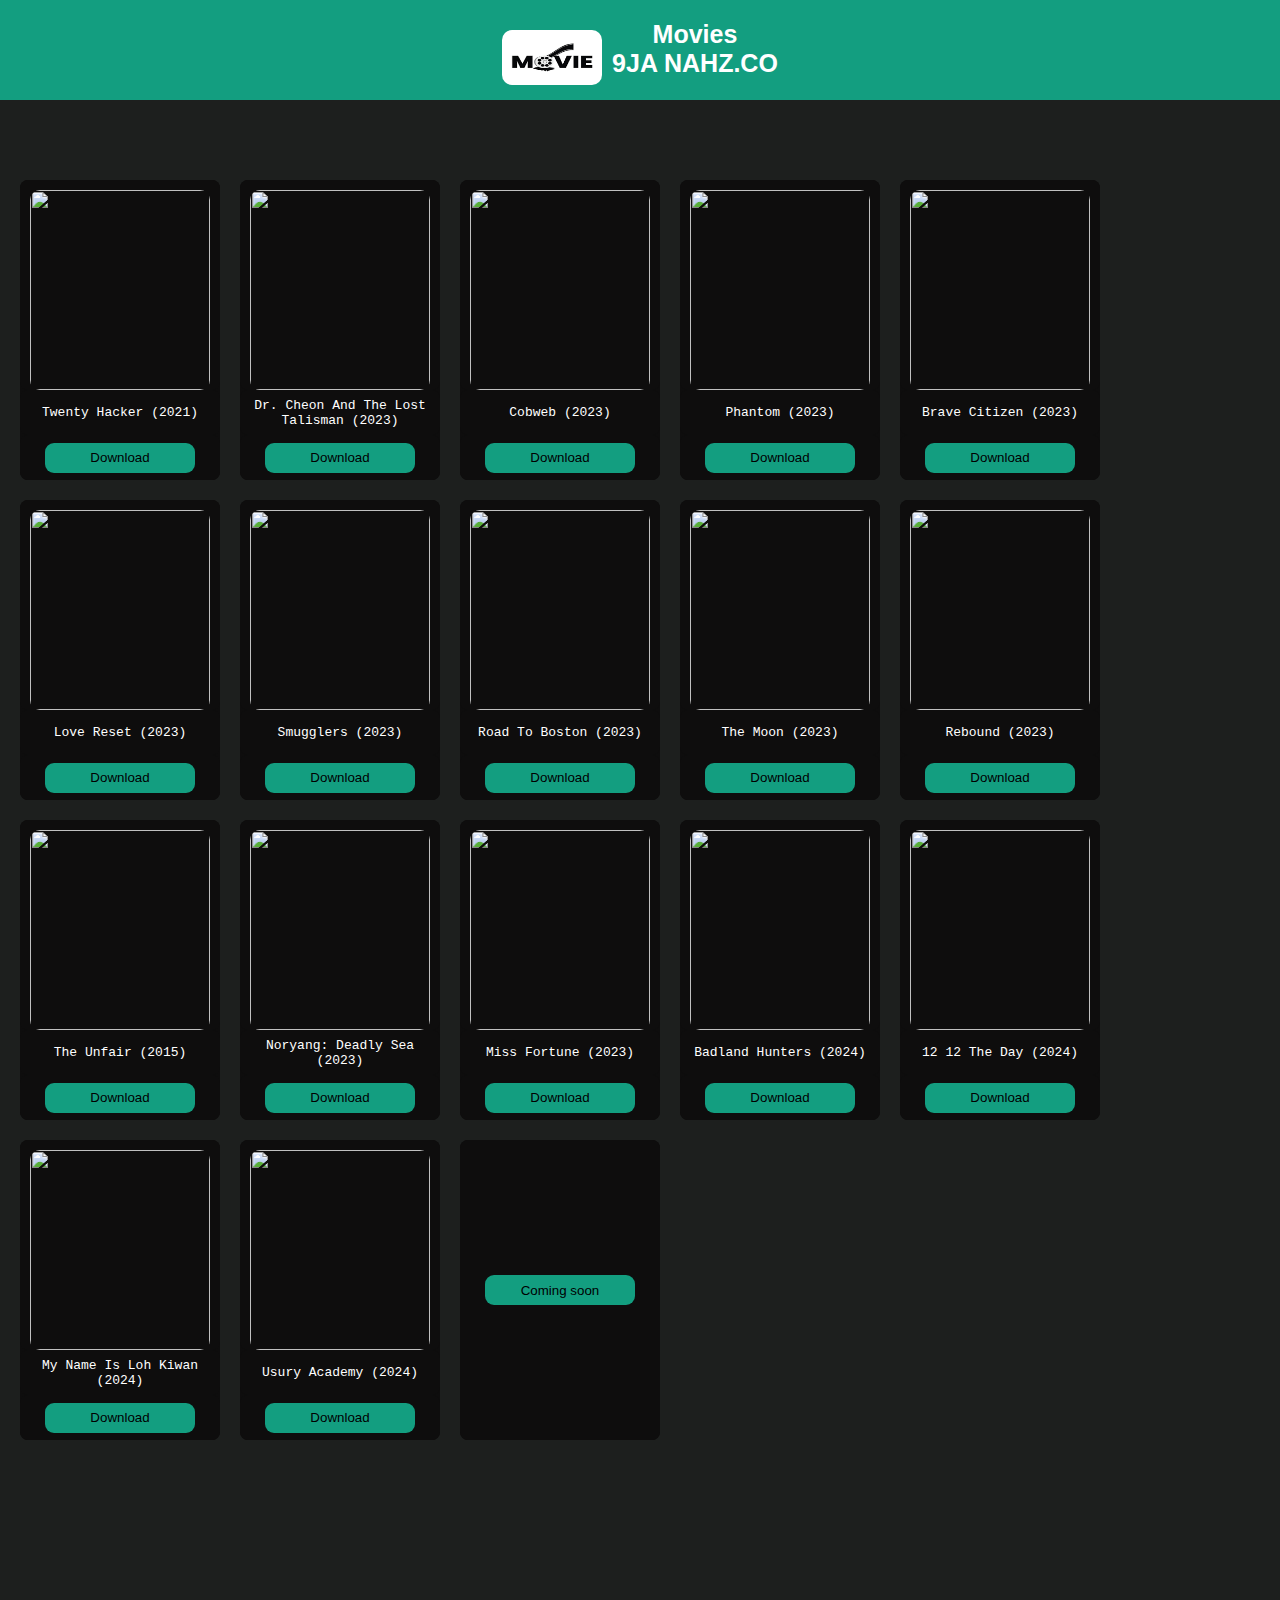
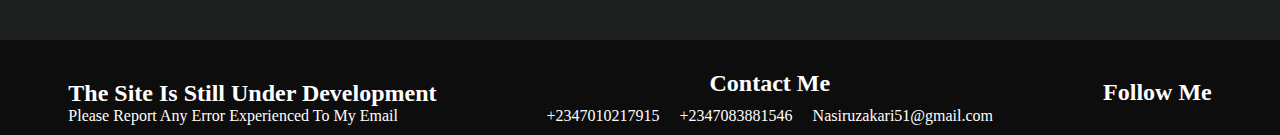
==== Korean.html @ 951fbe69 "Add files via upload" ====
<!DOCTYPE html>
<html lang="en">
<head>
    <meta charset="UTF-8">
    <meta name="viewport" content="width=device-width, initial-scale=1.0">
    <title>9ja Nazh Movies</title>
    <link rel="stylesheet" href="indian.css">
    <script src="https://kit.fontawesome.com/4f9d49a7f3.js" crossorigin="anonymous"></script>
</head>
<body>
    

 





    <nav class="motherdiv">
        <div class="son1">
            <div class="logo">
            <img src="download.png" alt="">
        </div>
        <div>
    <h3>Movies<br>
    9JA NAHZ.CO</h3>    
</div> 
        </div>
    </nav>


<div class="parent_link">

    <ul>
        <a class="youtube" href="https://www.youtube.com/channel/UCvSjnhHlLMo2Jrr7wGfpUfw"><i class="fa-brands fa-youtube fa-2xl" style="color: red;"></i></a>
      
        <a class="facebook" href="https://web.facebook.com/nasiru.zakari.50"><i class="fa-brands fa-facebook fa-2xl" style="color: #005eff;"></i></a>
        <a class="instagram" href="https://www.instagram.com/narh_seer/"><i class="fa-brands fa-instagram fa-2xl" style="color: rgb(228, 33, 195);"></i></a>
        <a href="https://web.whatsapp.com/" ><i class="fa-brands fa-whatsapp fa-2xl" style="color: #21a77f;"></i></a>
    </ul>

</div>









    <div class="parent">
        <div class="box1">
            <div>
    <img src="https://nkiri.com/wp-content/uploads/2024/01/twenty-hacky-korean-movie-150x150.jpg" 
     >
    </div>
    <div>
        <p>
            Twenty Hacker (2021)
        </p>
        </div>
        
         <div>
         <button type="button" onclick="location.href='https://downloadwella.com/xr3apszz1z4v/Twenty.Hacker.(NKIRI.COM).2021.AMZN.WEB-DL.DOWNLOADED.FROM.NKIRI.COM.mkv.html '">
            Download
            </button>
        </div>
            </div>
    
    
    
    
        <div>
            <div>
    <img src=" https://nkiri.com/wp-content/uploads/2024/01/dr-cheon-and-the-lost-talisman-korean-movie-150x150.jpg" >
    </div>
    
    <div>
        <p>
            Dr. Cheon and the Lost Talisman (2023)
        </p>
    </div>
    
    <div>
    <button type="button" onclick="location.href='https://wetafiles.com/cm2x8779ug57/Dr.Cheon.and.the.Lost.Talisman.(NKIRI.COM).2023.WEB-DL.DOWNLOADED.FROM.NKIRI.COM.mkv.html'">
    Download
    </button>
    </div>
        </div>
    
    
    
    
     <div>
        <div>
                <img src="https://nkiri.com/wp-content/uploads/2023/12/cobweb-korean-movie-150x150.jpg" >
            </div>
            <div>
            <p>
                Cobweb (2023)
            </p>
        </div>
    <div>
        <button type="button" onclick="location.href=' https://downloadwella.com/opzzuzn45i3z/Cobweb.(NKIRI.COM).2023.NF.WEB-DL.DOWNLOADED.FROM.NKIRI.COM.mkv.html'">
            Download
        </button>
    </div>
    
     </div>
    
     <div>
        <div>
<img src="https://nkiri.com/wp-content/uploads/2023/10/phantom-korean-movie-150x150.jpg" >      
    </div>
    <div>
    <p> Phantom (2023)</p>
</div>
    <div>
        <button type="button" onclick="location.href=' https://downloadwella.com/v2mt89lkhq6z/Phantom.(NKIRI.COM).2023.WEB-DL.DOWNLOADED.FROM.NKIRI.COM.mkv.html'">
            Download
        </button>
    </div>
    
     </div>
    
    
    
    
    
    
    
    
    
     <div>
        <div>
        <img src="https://nkiri.com/wp-content/uploads/2023/12/brave-citizen-korean-movie-150x150.jpg" >
    
    </div>
    <div>
        <p> Brave Citizen (2023)</p>
        </div>
    <div>
        <button type="button" onclick="location.href=' https://downloadwella.com/cg785h39jboq/Brave.Citizen.(NKIRI.COM).2023.WEB-DL.DOWNLOADED.FROM.NKIRI.COM.mkv.html'">
            Download
        </button>
    </div>
     </div>
    
    
    <div>
        <div>
            <img src=" https://nkiri.com/wp-content/uploads/2023/12/love-reset-korean-drama-150x150.jpg" >
    
        </div>
        <div>
            <p>Love Reset (2023)</p>
    
        </div>
        <div>
            <button type="button" onclick="location.href=' https://downloadwella.com/l7foxsbrdo6y/Love.Reset.(NKIRI.COM).2023.WEB-DL.DOWNLOADED.FROM.NKIRI.COM.mkv.html'">
                Download
            </button>
        </div>
    </div>
    
    
    <div>
        <div>
<img src="https://nkiri.com/wp-content/uploads/2023/11/snugglers-korean-movie-150x150.jpg" >
</div>

<div>
    <p>
        Smugglers (2023)
    </p>
</div>

<div>
<button type="button" onclick="location.href=' https://downloadwella.com/udpx88fip88y/Smugglers.(NKIRI.COM).2023.AMZN.WEB-DL.DOWNLOADED.FROM.NKIRI.COM.mkv.html'">
Download
</button>
</div>
    </div>


    <div>
        <div>
<img src="https://nkiri.com/wp-content/uploads/2023/11/road-to-boston-korean-movie-150x150.jpg" >
</div>

<div>
    <p>
        Road to Boston (2023)
    </p>
</div>

<div>
<button  type="button" onclick="location.hraf=https://downloadwella.com/zffy4ccoqlq3/Road.to.Boston.(NKIRI.COM).2023.WEBRip.DOWNLOADED.FROM.NKIRI.COM.mkv.html'">
Download
</button>
</div>
    </div>


    <div>
        <div>
<img src="https://nkiri.com/wp-content/uploads/2023/10/the-moon-korean-movie-150x150.jpg" >
</div>

<div>
    <p>
        The Moon (2023)
 
    </p>
</div>

<div>
<button type="button" onclick="location.href='https://downloadwella.com/gg2vx6ino3ud/The.Moon.(NKIRI.COM).2023.WEBRip.DOWNLOADED.FROM.NKIRI.COM.mkv.html'">
Download
</button>
</div>
    </div>


    <div>
        <div>
<img src=" https://nkiri.com/wp-content/uploads/2023/10/rebound-korean-movie-150x150.jpg" >
</div>

<div>
    <p>
        Rebound (2023) 
    </p>
</div>

<div>
<button  type="button" onclick="location.href='https://downloadwella.com/wdf18ufzjdop/Rebound.(NKIRI.COM).2023.NF.WEB-DL.DOWNLOADED.FROM.NKIRI.COM.mkv.html'">
Download
</button>
</div>
    </div>


    <div>
        <div>
<img src="https://nkiri.com/wp-content/uploads/2024/05/the-unfair-korean-movie-150x150.jpg" >
</div>

<div>
    <p>
        The Unfair (2015)
    </p>
</div>

<div>
<button type="button" onclick="location.href=' https://downloadwella.com/zl6ener96pdb/The.Unfair.(NKIRI.COM).2015.NF.WEB-DL.DOWNLOADED.FROM.NKIRI.COM.mkv.html'">
Download
</button>
</div>
    </div>


    <div>
        <div>
<img src="https://nkiri.com/wp-content/uploads/2024/05/noryang-deadly-sea-korean-drama-150x150.jpg" >
</div>

<div>
    <p>
        Noryang: Deadly Sea (2023)
    </p>
</div>

<div>
<button type="button" onclick="location.href='https://downloadwella.com/8wiecxs9t3lo/Noryang.Deadly.Sea.(NKIRI.COM).2023.AMZN.WEB-DL.DOWNLOADED.FROM.NKIRI.COM.mkv.html'">
Download
</button>
</div>
    </div>


    <div>
        <div>
<img src="https://nkiri.com/wp-content/uploads/2024/05/miss-fortune-korean-movie-150x150.jpg" >
</div>

<div>
    <p>
        Miss Fortune (2023)
    </p>
</div>

<div>
<button type="button" onclick="location.href='https://downloadwella.com/j58unjtkn5nl/Miss.Fortune.(NKIRI.COM).2023.WEB-DL.DOWNLOADED.FROM.NKIRI.COM.mkv.html'">
Download
</button>
</div>
    </div>


    <div>
        <div>
<img src="https://nkiri.com/wp-content/uploads/2024/01/badland-hunters-korean-movie-150x150.jpg" >
</div>

<div>
    <p>
        Badland Hunters (2024)
    </p>
</div>

<div>
<button type="button" onclick="location.href='https://downloadwella.com/f0mkkyudvjeg/Badland.Hunters.(NKIRI.COM).2024.NF.WEB-DL.DOWNLOADED.FROM.NKIRI.COM.mkv.html'">
Download
</button>
</div>
    </div>


    <div>
        <div>
<img src="https://nkiri.com/wp-content/uploads/2024/02/12-12-the-day-korean-movie-150x150.jpg" >
</div>

<div>
    <p>
        12 12 The Day (2024)
    </p>
</div>

<div>
<button type="button" onclick="location.href='https://downloadwella.com/gnpyh91uihzu/12.12.The.Day.(NKIRI.COM).2023.WEB-DL.DOWNLOADED.FROM.NKIRI.COM.mkv.html'">
Download
</button>
</div>
    </div>


    <div>
        <div>
<img src="https://nkiri.com/wp-content/uploads/2024/03/my-name-is-loh-kiwan-hollywood-movie-150x150.jpg" >
</div>

<div>
    <p>
        My Name is Loh Kiwan (2024)
    </p>
</div>

<div>
<button type="button" onclick="location.href='https://downloadwella.com/tf0qnxho075n/My.Name.Is.Loh.Kiwan.(NKIRI.COM).2024.NF.WEB-DL.DOWNLOADED.FROM.NKIRI.COM.mkv.html'">
Download
</button>
</div>
    </div>


    <div>
        <div>
<img src="https://nkiri.com/wp-content/uploads/2024/03/usury-academy-korean-movie-150x150.jpg" >
</div>

<div>
    <p>
        Usury Academy (2024)
    </p>
</div>

<div>
<button type="button" onclick="location.href='https://downloadwella.com/t6trp9kwokxk/Usury.Academy.(NKIRI.COM).2023.WAVVE.WEB-DL.DOWNLOADED.FROM.NKIRI.COM.mkv.html'">
Download
</button>
</div>
    </div>

    



    <div>
        



<div>
<button>
Coming soon
</button>
</div>
    </div>







     </div>








 <!--this is the begining of footer part--> 


<footer>
    <div class="wrapper">
    <div class="footer_div1">
     <h2>  the site is still  under development</h2>
     <p>please report any error experienced to my email</p> 
    </div>
    <div class="contact">
        <h2>contact me</h2>
        <ul>
            
            <li><i class="fa-solid fa-phone fa-xg"></i>+2347010217915</li>
        <li><i class="fa-solid fa-phone fa-xg"></i>+2347083881546</li>
       
        
    <li><i class="fa-solid fa-envelope fa-xl" style="color: #005eff;"></i>Nasiruzakari51@gmail.com</li>
    </ul>
    


</div>

<div class="icon_links">
 <h2>follow me</h2>
    <ul>
        <li><a href=""></a><i class="fa-brands fa-instagram fa-xl" style="color: #e4259e;"></i></li>
        <li><a href=""></a><i class="fa-brands fa-twitter fa-xl" style="color: #74C0FC;"></i></li>
        <li><a href=""></a><i class="fa-brands fa-facebook fa-xl" style="color: #1e00ff;"></i></li>
        <li><a href=""></a><i class="fa-brands fa-youtube fa-xl" style="color: #ff0000;"></i></li>
        <li><a href=""></a></li>
    </ul>
</div>
    </div>
</footer>


<!--this is the end of footer part--> 




</body>
</html>
---- indian.css ----
*{
    margin: 0%;
    padding: 0%;
}
body{
    background-color:var(--background--colour) ;
    color: var(--text--colour);
    display: flex;
    flex-direction: column;

}
:root{a
    --text--size:1.2em ;
    --text--colour:white ;
    --background--colour:rgb(29, 31, 30) ;
    --cards--background--colour:  rgb(14, 13, 13);
--footer--text:capitalize ;
}
.motherdiv{
height: 100px;
background-color:rgb(19, 158, 128);
display: flex;
justify-content: center;
position: sticky;
}
.parent{
display: flex;
flex-direction: row;
flex-wrap: wrap;
gap:20px ;
margin-top: 50px ;

}

@media (min-width:500px) {
.parent{
    display: flex;
    flex-direction: row;
    flex-wrap: wrap;
    gap:20px ;
    margin-top: 50px ;
    padding-left: 80px;
}
}

@media (min-width:1000px) {
    .parent{
        display: flex;
        flex-direction: row;
        flex-wrap: wrap;
        gap:20px ;
        margin-top: 50px ;
        padding-left: 20px;
    }
    }
    

@media (max-width:600px) {
    .parent{
    display: flex;
    flex-direction: column;

    }
    }

.parent div{
display: flex;
flex-direction: column;
align-items: center;
justify-content: center;
background-color: var(--cards--background--colour);
border-radius: 8px;
height: 300px;




}

img{
width: 180px;
height: 200px;
border-radius: 10px;
margin-top: 10px;
}
.parent  p{
text-transform: capitalize;
font-size:var(--text--size) ;
font-family:monospace ;

}
.parent div div {
width: 200px;


}
.parent div div p{
    text-align: center;
}

.parent div div button{
width: 150px;
height: 30px;
background-color: rgb(19, 158, 128);
border: none;
border-radius: 9px;

}

.parent div div button:hover{
    cursor: pointer;
}

.motherdiv .son1 h3{
text-align: center;
font-size: 25px;
font-family: 'Segoe UI', Tahoma, Geneva, Verdana, sans-serif;
}

.motherdiv .son1{
    margin-top: 20px;
    display: flex;
    flex-direction: row;
gap: 10px;
}
.son1 img{
    width: 100px;
    height:55px ;
}


.parent div:hover{
    padding: 5px;
    
    transition: 500ms ease-in-out ;
}
.parent_link{
    margin-top: 30px;
max-width: 100%;

overflow-x: auto;
}
.parent_link::-webkit-scrollbar{
    width: 0;
}

.parent_link ul{

    display: flex;
  justify-content: center;
  list-style: none;
  gap: 1rem;
}

.parent_link ul li { 
width:100%;
background-color: var(--cards--background--colour);
border-radius: 50px;
text-align: center;

}

.parent_link ul li a{
    color: white;
    text-transform: capitalize;
    text-decoration: none;
  
}

.parent_link ul li a:hover {
font-size: 20px;
    transition: 500ms;
    
}

@media (max-width:600px) {
    .parent_link ul li a:hover {

       font-size: medium;
      
    }
        
}



/*--this is the begining of footer part--*/ 



footer{
    margin-top: 200px;
    background-color: var(--cards--background--colour);
    height: ;


 
}
footer .wrapper{
    display: flex;

flex-direction: row;

align-items: center;
    gap: 100px;
    justify-content: center;
    margin-top: 30px;
}
@media (max-width:800px) {
    footer .wrapper{
        display: flex;
    
    flex-direction:column;
    align-items: center;
        gap: 20px;
        justify-content: center;
    }
}

footer .wrapper .footer_div1{
    text-transform: capitalize;

}

@media (max-width:800px){
    footer .wrapper .footer_div1{
        margin: 10px ;
    }
}


footer .wrapper h2{
text-transform: var(--footer--text);
text-align: center;
}

footer .contact ul li{ 
   
    list-style: none;
}




footer .contact ul li a{
    text-decoration: none;
    
}
footer .contact  ul{
    display: flex;
    flex-direction: row;
    margin: 10px 0px;
    }

     
    footer .icon_links ul  {
        display: flex;
        flex-direction: row;
        margin: 10px 0px;
        
        }

    @media (max-width:800px){

        footer .contact  ul{
            display: flex;
            flex-direction: column;
            align-items: center;
            margin: 10px 0px;
            }

    }
    @media (max-width:800px){

        footer .contact  ul li{ 

            margin: 5px 0px;
            }

    }

    @media (max-width:800px){

        footer .icon_links ul  {
            display: flex;
            flex-direction: row;
            margin: 10px 0px;
            
            }

    }

    footer .wrapper .icon_links  ul li {
        padding: 0px 5px;
        list-style: none;
    }

    @media (max-width:800px){
    footer .wrapper .icon_links  ul li {
        padding: 0px 5px;
        list-style: none;
    }
}

    footer .contact  ul li {
        padding: 0px 10px;
    }

    /*--this is the end  of footer part--*/
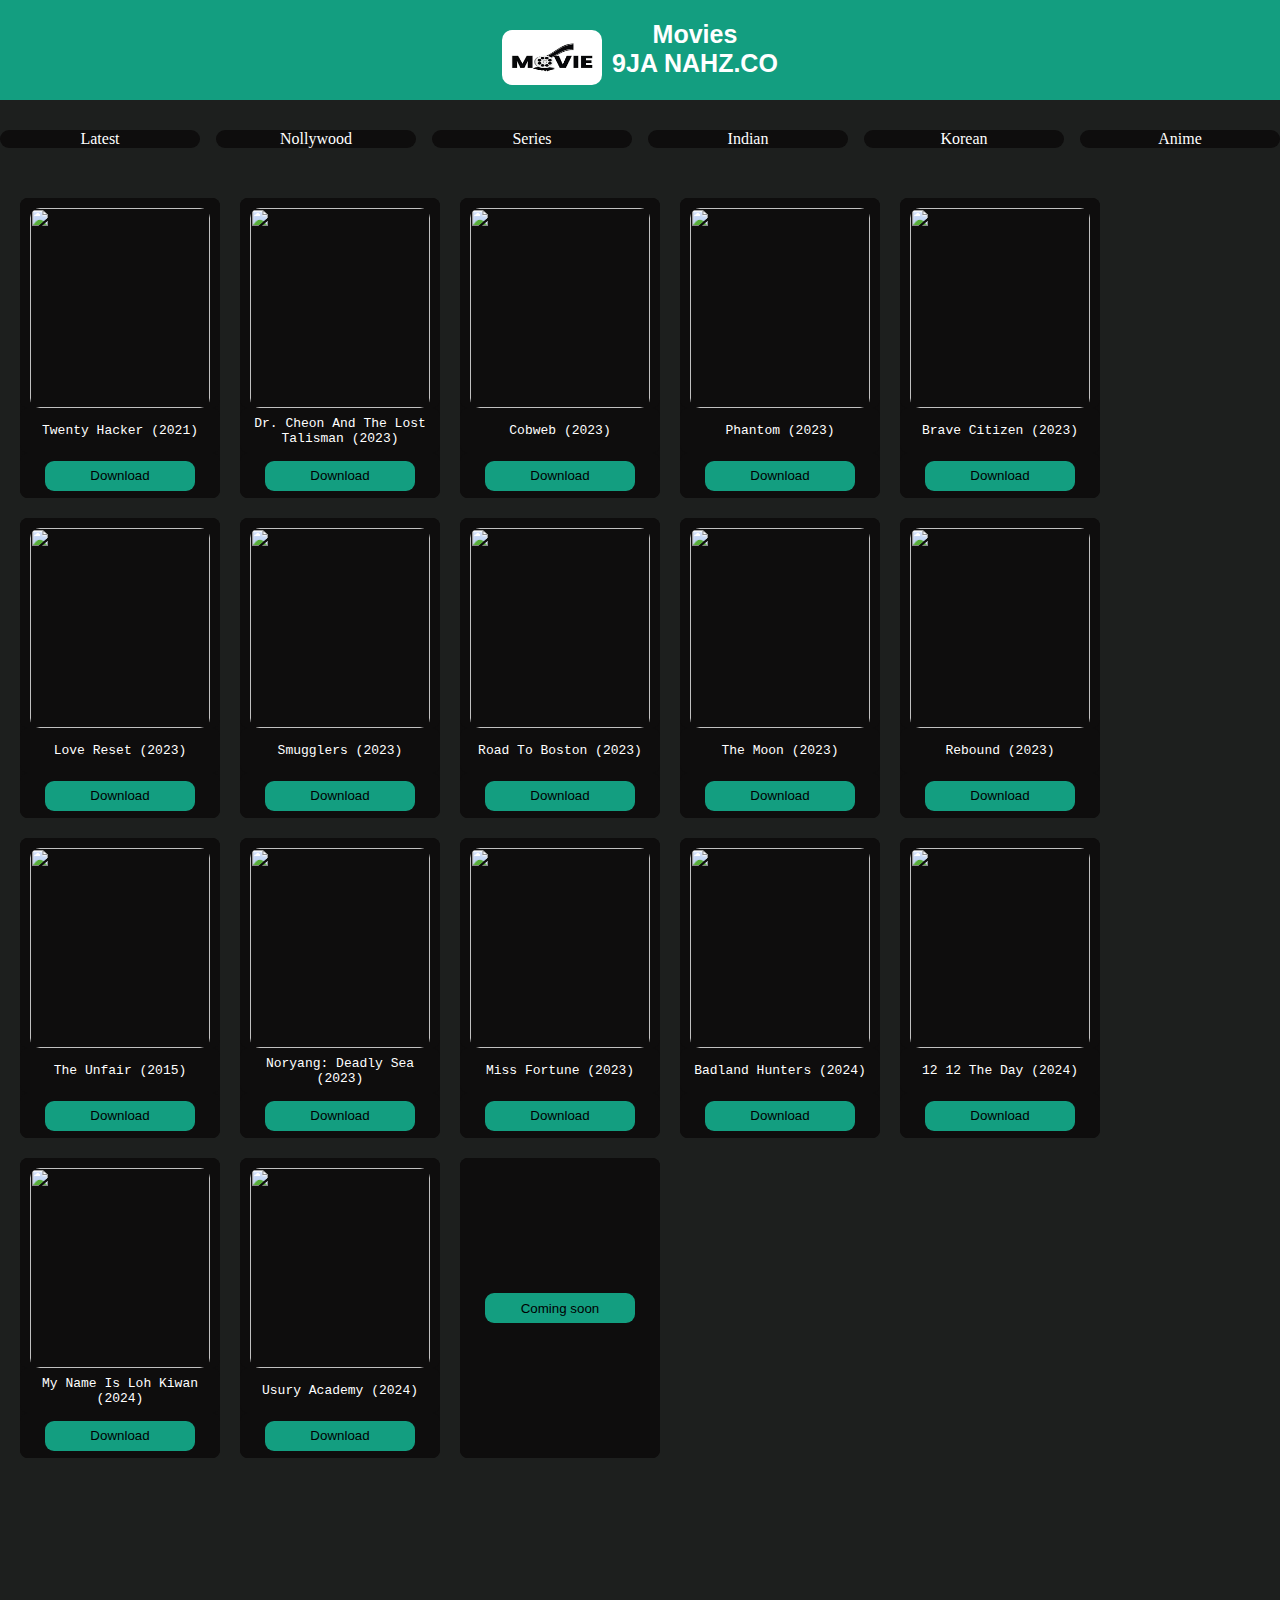
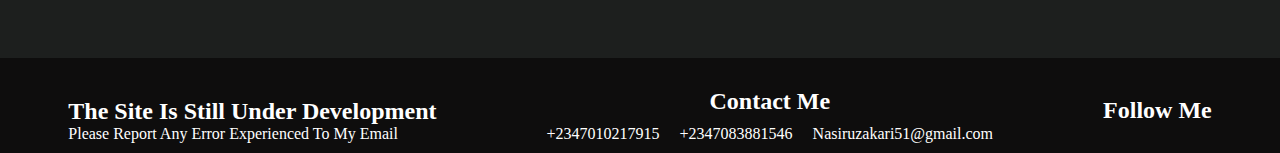
==== commit 07133f71: "Update Korean.html" ====
--- a/Korean.html
+++ b/Korean.html
@@ -32,11 +32,12 @@
 <div class="parent_link">
 
     <ul>
-        <a class="youtube" href="https://www.youtube.com/channel/UCvSjnhHlLMo2Jrr7wGfpUfw"><i class="fa-brands fa-youtube fa-2xl" style="color: red;"></i></a>
-      
-        <a class="facebook" href="https://web.facebook.com/nasiru.zakari.50"><i class="fa-brands fa-facebook fa-2xl" style="color: #005eff;"></i></a>
-        <a class="instagram" href="https://www.instagram.com/narh_seer/"><i class="fa-brands fa-instagram fa-2xl" style="color: rgb(228, 33, 195);"></i></a>
-        <a href="https://web.whatsapp.com/" ><i class="fa-brands fa-whatsapp fa-2xl" style="color: #21a77f;"></i></a>
+        <li><a href="index.html">latest</a></li>
+        <li><a href="nollywood.html">nollywood</a></li>
+        <li><a onclick="alert('Coming soon')">series</a></li>
+        <li><a href="indian.html">indian</a></li>
+        <li><a href="latest_movies.html">korean</a></li>
+        <li><a onclick="alert('Coming soon')">anime</a></li>
     </ul>
 
 </div>
@@ -432,11 +433,11 @@
 <div class="icon_links">
  <h2>follow me</h2>
     <ul>
-        <li><a href=""></a><i class="fa-brands fa-instagram fa-xl" style="color: #e4259e;"></i></li>
-        <li><a href=""></a><i class="fa-brands fa-twitter fa-xl" style="color: #74C0FC;"></i></li>
-        <li><a href=""></a><i class="fa-brands fa-facebook fa-xl" style="color: #1e00ff;"></i></li>
-        <li><a href=""></a><i class="fa-brands fa-youtube fa-xl" style="color: #ff0000;"></i></li>
-        <li><a href=""></a></li>
+         <a class="youtube" href="https://www.youtube.com/channel/UCvSjnhHlLMo2Jrr7wGfpUfw"><i class="fa-brands fa-youtube fa-2xl" style="color: red;"></i></a>
+      
+        <a class="facebook" href="https://web.facebook.com/nasiru.zakari.50"><i class="fa-brands fa-facebook fa-2xl" style="color: #005eff;"></i></a>
+        <a class="instagram" href="https://www.instagram.com/narh_seer/"><i class="fa-brands fa-instagram fa-2xl" style="color: rgb(228, 33, 195);"></i></a>
+        <a href="https://web.whatsapp.com/" ><i class="fa-brands fa-whatsapp fa-2xl" style="color: #21a77f;"></i></a>
     </ul>
 </div>
     </div>
@@ -449,4 +450,4 @@
 
 
 </body>
-</html>+</html>
